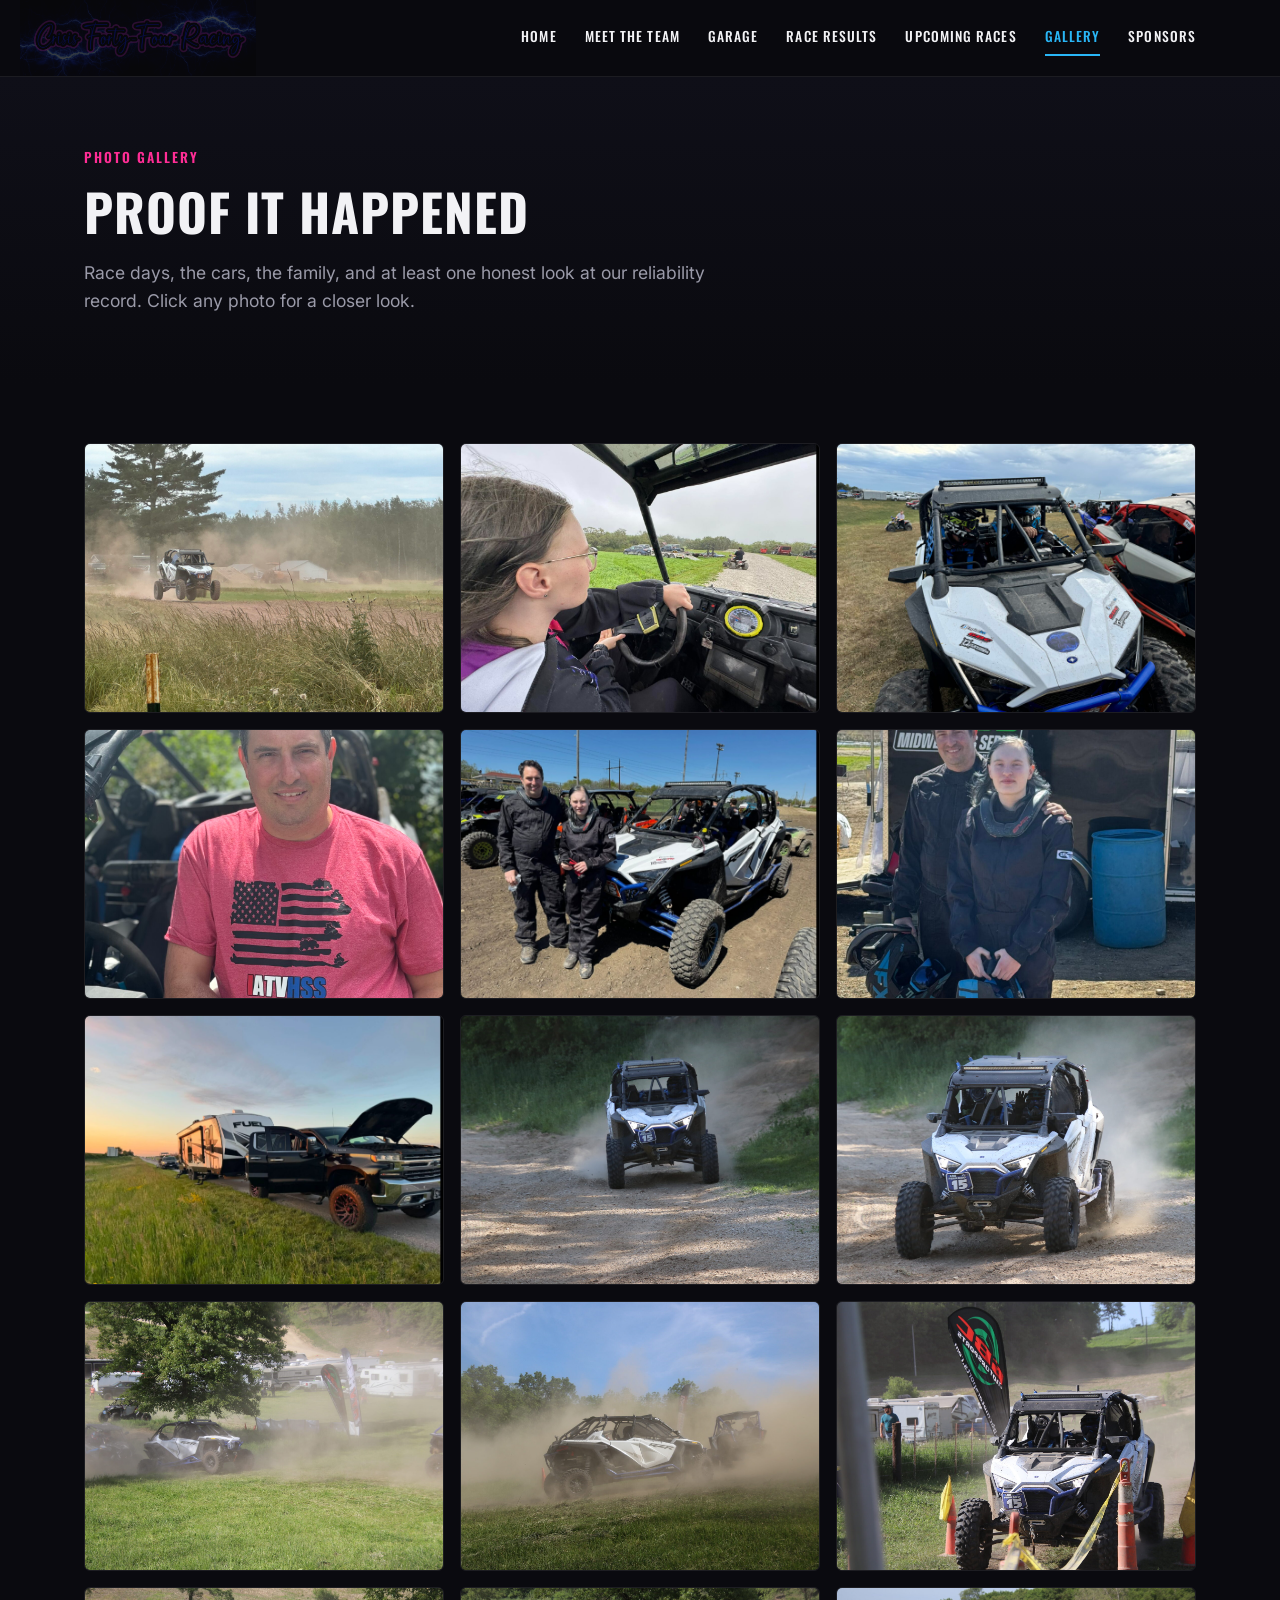
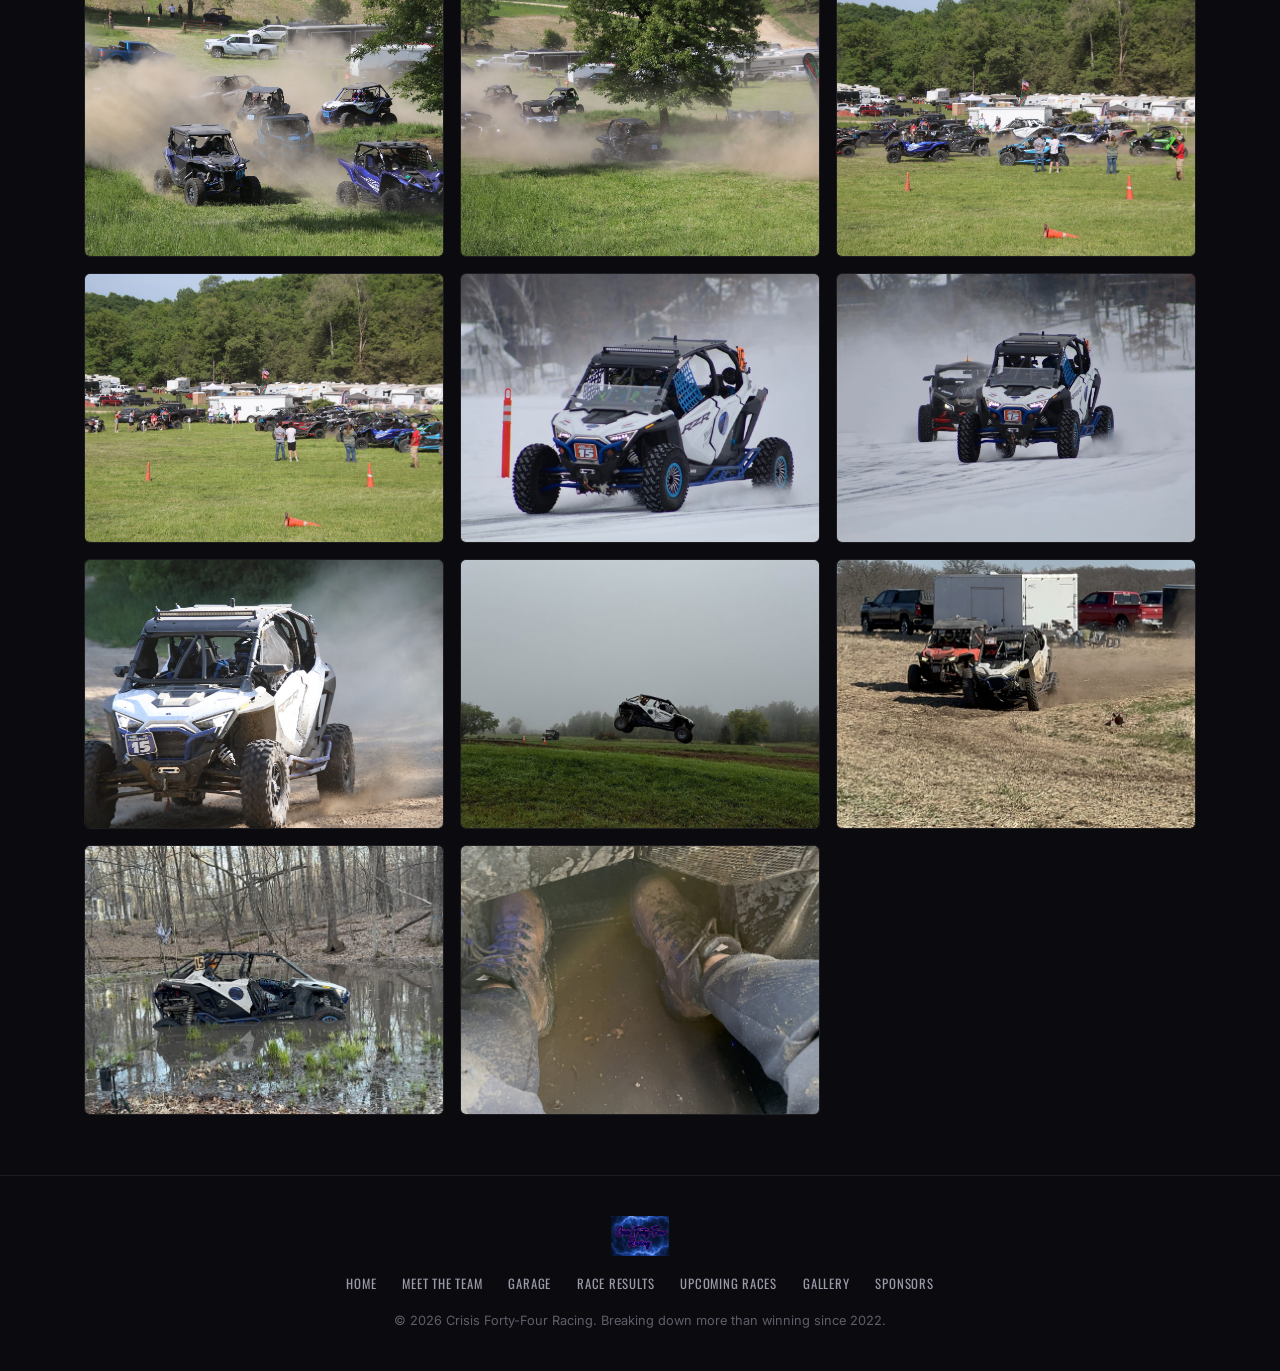
==== gallery.html @ ea94658a "Initial commit — crisisfortyfour.com site" ====
<!doctype html>
<html lang="en">
<head>
<meta charset="UTF-8">
<meta name="viewport" content="width=device-width, initial-scale=1">
<title>Photo Gallery — Crisis Forty-Four Racing</title>
<meta name="description" content="Photo gallery for Crisis Forty-Four Racing — race day shots, the cars, the family, and the occasional breakdown.">
<link rel="stylesheet" href="assets/styles.css">
<link rel="icon" href="assets/images/logo-stacked.png">
</head>
<body>

<header class="site-header">
  <a href="index.html" class="header-logo-bg" aria-label="Crisis Forty-Four Racing &mdash; Home"><img src="assets/images/logo-long.png" alt=""></a>
  <div class="nav-inner">
    <nav class="main-nav">
      <a href="index.html">Home</a>
      <a href="team.html">Meet the Team</a>
      <a href="garage.html">Garage</a>
      <a href="results.html">Race Results</a>
      <a href="upcoming.html">Upcoming Races</a>
      <a href="gallery.html" class="active">Gallery</a>
      <a href="sponsors.html">Sponsors</a>
    </nav>
  </div>
</header>

<section class="hero hero-plain">
  <div class="wrap hero-content" style="text-align:left;">
    <span class="kicker">Photo Gallery</span>
    <h1 style="font-size:clamp(2rem,5vw,3.2rem);">Proof It Happened</h1>
    <p class="sub" style="margin-left:0;">Race days, the cars, the family, and at least one honest look at our reliability record. Click any photo for a closer look.</p>
  </div>
</section>

<section>
  <div class="wrap">
    <div class="gallery-grid" id="gallery">

      <div class="gallery-item" data-full="assets/images/hero-jump.jpg" data-caption="#15 mid-jump, kicking up a dust cloud.">
        <img src="assets/images/hero-jump.jpg" alt="Lou's Pro XP mid-jump">
        <div class="gallery-caption">#15 mid-jump, kicking up a dust cloud.</div>
      </div>

      <div class="gallery-item" data-full="assets/images/lizzy-driving.jpg" data-caption="Lizzy at the wheel, Car #66.">
        <img src="assets/images/lizzy-driving.jpg" alt="Lizzy driving">
        <div class="gallery-caption">Lizzy at the wheel, Car #66.</div>
      </div>

      <div class="gallery-item" data-full="assets/images/pro-xp-decals.jpg" data-caption="The Pro XP front 3/4, fully stickered and ready. Co-pilot expression: cautiously optimistic.">
        <img src="assets/images/pro-xp-decals.jpg" alt="Pro XP front 3/4 with sponsor decals">
        <div class="gallery-caption">The Limo, fully stickered and ready. Co-pilot expression: cautiously optimistic.</div>
      </div>

      <div class="gallery-item" data-full="assets/images/lou-portrait.jpg" data-caption="Lou's portrait, next to his car.">
        <img src="assets/images/lou-portrait.jpg" alt="Lou next to his car">
        <div class="gallery-caption">Lou's portrait, next to his car.</div>
      </div>

      <div class="gallery-item" data-full="assets/images/team-origin.jpg" data-caption="Lou and Lizzy suited up with the Pro XP.">
        <img src="assets/images/team-origin.jpg" alt="Lou and Lizzy suited up">
        <div class="gallery-caption">Lou and Lizzy suited up with the Pro XP.</div>
      </div>

      <div class="gallery-item" data-full="assets/images/team-trailer.jpg" data-caption="Lou and Lizzy with helmets in front of the MWSS trailer.">
        <img src="assets/images/team-trailer.jpg" alt="Lou and Lizzy with helmets, trailer in background">
        <div class="gallery-caption">Lou and Lizzy with helmets, in front of the MWSS trailer.</div>
      </div>

      <div class="gallery-item" data-full="assets/images/breakdown-sunset.jpg" data-caption="I-35, somewhere between Fort Dodge and home. The truck decided it also needed a break. Golden hour, though.">
        <img src="assets/images/breakdown-sunset.jpg" alt="Truck and trailer broken down at sunset">
        <div class="gallery-caption">I-35, somewhere between Fort Dodge and home. The truck decided it also needed a break. Golden hour, though.</div>
      </div>

      <div class="gallery-item" data-full="assets/images/badger-15-headon.jpg" data-caption="#15 coming straight at the camera, dust and all. The Badger, Wauzeka, WI.">
        <img src="assets/images/badger-15-headon.jpg" alt="Lou's Pro XP #15 racing head-on through dust">
        <div class="gallery-caption">#15 coming straight at the camera, dust and all. The Badger, Wauzeka, WI.</div>
      </div>

      <div class="gallery-item" data-full="assets/images/badger-15-wave.jpg" data-caption="Co-pilot giving a wave on the way by &mdash; #15 at The Badger.">
        <img src="assets/images/badger-15-wave.jpg" alt="Co-pilot waving from Lou's Pro XP #15">
        <div class="gallery-caption">Co-pilot giving a wave on the way by &mdash; #15 at The Badger.</div>
      </div>

      <div class="gallery-item" data-full="assets/images/badger-15-side.jpg" data-caption="#15 kicking up a rooster tail of dust under the trees.">
        <img src="assets/images/badger-15-side.jpg" alt="Lou's Pro XP #15 side profile in dust">
        <div class="gallery-caption">#15 kicking up a rooster tail of dust under the trees.</div>
      </div>

      <div class="gallery-item" data-full="assets/images/badger-15-chase.jpg" data-caption="#15 chasing down the car ahead, full send.">
        <img src="assets/images/badger-15-chase.jpg" alt="Lou's Pro XP #15 chasing another car through dust">
        <div class="gallery-caption">#15 chasing down the car ahead, full send.</div>
      </div>

      <div class="gallery-item" data-full="assets/images/badger-15-checkpoint.jpg" data-caption="Working through a flagged checkpoint &mdash; #15 at The Badger.">
        <img src="assets/images/badger-15-checkpoint.jpg" alt="Lou's Pro XP #15 passing through a flagged checkpoint">
        <div class="gallery-caption">Working through a flagged checkpoint &mdash; #15 at The Badger.</div>
      </div>

      <div class="gallery-item" data-full="assets/images/badger-pack-dust.jpg" data-caption="A full pack of UTVs kicking up dust through an open field, from Lou's first-ever race (IATVHSS, 2023).">
        <img src="assets/images/badger-pack-dust.jpg" alt="A pack of UTVs racing through an open field kicking up dust">
        <div class="gallery-caption">A full pack of UTVs kicking up dust through an open field, from Lou's first-ever race (IATVHSS, 2023).</div>
      </div>

      <div class="gallery-item" data-full="assets/images/badger-treeline-dust.jpg" data-caption="Racing through the tree line, buried in dust.">
        <img src="assets/images/badger-treeline-dust.jpg" alt="UTVs racing through trees, heavily obscured by dust">
        <div class="gallery-caption">Racing through the tree line, buried in dust.</div>
      </div>

      <div class="gallery-item" data-full="assets/images/badger-lineup.jpg" data-caption="Staged and waiting for the green flag.">
        <img src="assets/images/badger-lineup.jpg" alt="A row of UTVs staged at the starting line">
        <div class="gallery-caption">Staged and waiting for the green flag.</div>
      </div>

      <div class="gallery-item" data-full="assets/images/badger-paddock.jpg" data-caption="The paddock before the chaos starts. Trucks, trailers, and a whole lot of RVs.">
        <img src="assets/images/badger-paddock.jpg" alt="The paddock area with trucks, trailers, and UTVs before a race">
        <div class="gallery-caption">The paddock before the chaos starts. Trucks, trailers, and a whole lot of RVs.</div>
      </div>

      <div class="gallery-item" data-full="assets/images/iceman-15-solo.jpg" data-caption="Out on the ice at the Iceman &mdash; #15.">
        <img src="assets/images/iceman-15-solo.jpg" alt="Lou's Pro XP #15 racing on the ice">
        <div class="gallery-caption">Out on the ice at the Iceman &mdash; #15.</div>
      </div>

      <div class="gallery-item" data-full="assets/images/iceman-15-pack.jpg" data-caption="Chasing down the field on ice.">
        <img src="assets/images/iceman-15-pack.jpg" alt="Lou's Pro XP #15 racing another car on the ice">
        <div class="gallery-caption">Chasing down the field on ice.</div>
      </div>

      <div class="gallery-item" data-full="assets/images/action-15-headon-dust.jpg" data-caption="Straight at the camera, dust and all &mdash; #15.">
        <img src="assets/images/action-15-headon-dust.jpg" alt="Lou's Pro XP #15 racing head-on through dust">
        <div class="gallery-caption">Straight at the camera, dust and all &mdash; #15.</div>
      </div>

      <div class="gallery-item" data-full="assets/images/action-15-jump-fog.jpg" data-caption="Fully committed, fog and all &mdash; #15.">
        <img src="assets/images/action-15-jump-fog.jpg" alt="Lou's Pro XP #15 catching air in foggy conditions">
        <div class="gallery-caption">Fully committed, fog and all &mdash; #15.</div>
      </div>

      <div class="gallery-item" data-full="assets/images/action-15-sidebyside.jpg" data-caption="Side by side, racing for position.">
        <img src="assets/images/action-15-sidebyside.jpg" alt="Two UTVs racing side by side across a dirt field">
        <div class="gallery-caption">Side by side, racing for position.</div>
      </div>

      <div class="gallery-item" data-full="assets/images/swamp-15-wide.jpg" data-caption="Found the limits of a water crossing &mdash; #15.">
        <img src="assets/images/swamp-15-wide.jpg" alt="Lou's Pro XP #15 stuck in a flooded water crossing">
        <div class="gallery-caption">Found the limits of a water crossing &mdash; #15.</div>
      </div>

      <div class="gallery-item" data-full="assets/images/mud-boots.jpg" data-caption="The view from the cockpit isn't always glamorous.">
        <img src="assets/images/mud-boots.jpg" alt="Muddy boots in the footwell of the UTV">
        <div class="gallery-caption">The view from the cockpit isn't always glamorous.</div>
      </div>

    </div>
  </div>
</section>

<div class="lightbox" id="lightbox">
  <div class="lightbox-close" id="lightbox-close">&times;</div>
  <div class="lightbox-prev" id="lightbox-prev">&#8249;</div>
  <div>
    <img id="lightbox-img" src="" alt="">
    <p class="lightbox-caption" id="lightbox-caption"></p>
  </div>
  <div class="lightbox-next" id="lightbox-next">&#8250;</div>
</div>

<footer class="site-footer">
  <div class="wrap">
    <div class="footer-logo"><img src="assets/images/logo-stacked.png" alt="Crisis Forty-Four Racing"></div>
    <div class="footer-links">
      <a href="index.html">Home</a>
      <a href="team.html">Meet the Team</a>
      <a href="garage.html">Garage</a>
      <a href="results.html">Race Results</a>
      <a href="upcoming.html">Upcoming Races</a>
      <a href="gallery.html">Gallery</a>
      <a href="sponsors.html">Sponsors</a>
    </div>
    <div class="footer-fine">&copy; 2026 Crisis Forty-Four Racing. Breaking down more than winning since 2022.</div>
  </div>
</footer>

<script>
(function () {
  var items = Array.prototype.slice.call(document.querySelectorAll('.gallery-item'));
  var lightbox = document.getElementById('lightbox');
  var img = document.getElementById('lightbox-img');
  var caption = document.getElementById('lightbox-caption');
  var idx = 0;

  function open(i) {
    idx = i;
    img.src = items[idx].dataset.full;
    caption.textContent = items[idx].dataset.caption;
    lightbox.classList.add('open');
  }
  function close() { lightbox.classList.remove('open'); }
  function next() { open((idx + 1) % items.length); }
  function prev() { open((idx - 1 + items.length) % items.length); }

  items.forEach(function (el, i) {
    el.addEventListener('click', function () { open(i); });
  });
  document.getElementById('lightbox-close').addEventListener('click', close);
  document.getElementById('lightbox-next').addEventListener('click', next);
  document.getElementById('lightbox-prev').addEventListener('click', prev);
  lightbox.addEventListener('click', function (e) { if (e.target === lightbox) close(); });
  document.addEventListener('keydown', function (e) {
    if (!lightbox.classList.contains('open')) return;
    if (e.key === 'Escape') close();
    if (e.key === 'ArrowRight') next();
    if (e.key === 'ArrowLeft') prev();
  });
})();
</script>

</body>
</html>
---- assets/styles.css ----
/* Crisis Forty-Four Racing — site styles */

@import url('https://fonts.googleapis.com/css2?family=Oswald:wght@400;500;600;700&family=Inter:wght@400;500;600&display=swap');

:root {
  --bg: #0a0a0f;
  --bg-panel: #13131c;
  --bg-panel-2: #1a1a26;
  --border: rgba(255,255,255,0.08);
  --text: #f2f2f5;
  --muted: #9a9aa8;
  --blue: #29b6f6;
  --magenta: #ff2d95;
  --max-width: 1160px;
}

* { box-sizing: border-box; }

html, body {
  margin: 0;
  padding: 0;
  background: var(--bg);
  color: var(--text);
  font-family: 'Inter', system-ui, -apple-system, sans-serif;
  line-height: 1.6;
  -webkit-font-smoothing: antialiased;
}

img { max-width: 100%; display: block; }

h1, h2, h3, h4 {
  font-family: 'Oswald', sans-serif;
  text-transform: uppercase;
  letter-spacing: 0.02em;
  margin: 0;
  line-height: 1.1;
}

a { color: var(--blue); text-decoration: none; }
a:hover { text-decoration: underline; }

.wrap {
  max-width: var(--max-width);
  margin: 0 auto;
  padding: 0 24px;
}

/* Header / nav */
header.site-header {
  position: sticky;
  top: 0;
  z-index: 50;
  background: rgba(10,10,15,0.92);
  backdrop-filter: blur(8px);
  border-bottom: 1px solid var(--border);
  overflow: hidden;
}

.header-logo-bg {
  position: absolute;
  top: 50%;
  left: 20px;
  transform: translateY(-50%);
  height: 120px;
  width: auto;
  opacity: 0.22;
  z-index: 0;
  display: block;
  transition: opacity 0.15s;
}
.header-logo-bg:hover { opacity: 0.34; }
.header-logo-bg img { height: 100%; width: auto; display: block; }

.nav-inner {
  position: relative;
  z-index: 1;
  max-width: var(--max-width);
  margin: 0 auto;
  padding: 20px 24px;
  display: flex;
  align-items: center;
  justify-content: flex-end;
  gap: 20px;
  flex-wrap: wrap;
}

nav.main-nav {
  display: flex;
  gap: 28px;
  flex-wrap: wrap;
}

nav.main-nav a {
  color: var(--text);
  font-family: 'Oswald', sans-serif;
  font-size: 0.85rem;
  font-weight: 500;
  letter-spacing: 0.08em;
  text-transform: uppercase;
  text-decoration: none;
  padding: 6px 0;
  border-bottom: 2px solid transparent;
  transition: color 0.15s, border-color 0.15s;
}

nav.main-nav a:hover,
nav.main-nav a.active {
  color: var(--blue);
  border-bottom-color: var(--blue);
}

/* Logo banner */
.logo-banner {
  padding: 34px 0 26px;
  text-align: center;
  background: var(--bg);
  border-bottom: 1px solid var(--border);
}
.logo-banner img {
  display: block;
  width: 100vw;
  margin: 0 auto;
}

/* Hero */
.hero {
  position: relative;
  padding: 90px 0 70px;
  overflow: hidden;
}

.hero-bg {
  position: absolute;
  inset: 0;
  background-size: cover;
  background-position: center;
  z-index: 0;
}

.hero-bg::after {
  content: '';
  position: absolute;
  inset: 0;
  background: linear-gradient(180deg, rgba(10,10,15,0.55) 0%, rgba(10,10,15,0.7) 40%, rgba(10,10,15,0.95) 100%);
}

.hero-content {
  position: relative;
  z-index: 1;
  text-align: center;
}

.hero-content .kicker {
  color: var(--magenta);
  font-family: 'Oswald', sans-serif;
  font-size: 0.85rem;
  font-weight: 600;
  letter-spacing: 0.15em;
  text-transform: uppercase;
  margin-bottom: 14px;
  display: block;
}

.hero-content h1 {
  font-size: clamp(2rem, 5.5vw, 4rem);
  font-weight: 700;
  margin-bottom: 20px;
}

.hero-content p.sub {
  color: var(--muted);
  font-size: 1.1rem;
  max-width: 640px;
  margin: 0 auto 28px;
}

.hero.hero-plain {
  padding: 70px 0 40px;
  background: linear-gradient(180deg, #0f0f18 0%, var(--bg) 100%);
}

.btn {
  display: inline-block;
  background: var(--blue);
  color: #05131a;
  font-family: 'Oswald', sans-serif;
  font-weight: 600;
  letter-spacing: 0.05em;
  text-transform: uppercase;
  padding: 14px 34px;
  border-radius: 4px;
  text-decoration: none;
  transition: transform 0.15s, box-shadow 0.15s;
}

.btn:hover {
  text-decoration: none;
  transform: translateY(-2px);
  box-shadow: 0 8px 20px rgba(41,182,246,0.25);
}

/* Sections */
section {
  padding: 60px 0;
}

section.alt {
  background: var(--bg-panel);
  border-top: 1px solid var(--border);
  border-bottom: 1px solid var(--border);
}

.section-head { margin-bottom: 36px; }
.section-head .kicker {
  color: var(--magenta);
  font-family: 'Oswald', sans-serif;
  font-size: 0.8rem;
  font-weight: 600;
  letter-spacing: 0.15em;
  text-transform: uppercase;
  display: block;
  margin-bottom: 10px;
}
.section-head h2 { font-size: clamp(1.6rem, 4vw, 2.4rem); }

/* Driver cards */
.driver-grid {
  display: grid;
  grid-template-columns: repeat(2, 1fr);
  gap: 28px;
}

@media (max-width: 720px) {
  .driver-grid { grid-template-columns: 1fr; }
}

.driver-card {
  background: var(--bg-panel);
  border: 1px solid var(--border);
  border-radius: 8px;
  overflow: hidden;
}

.driver-photo {
  position: relative;
  aspect-ratio: 4/3;
  overflow: hidden;
}

.driver-photo img {
  width: 100%;
  height: 100%;
  object-fit: cover;
}

.car-number {
  position: absolute;
  top: 14px;
  right: 14px;
  font-family: 'Oswald', sans-serif;
  font-weight: 700;
  font-size: 1.4rem;
  padding: 4px 14px;
  border-radius: 4px;
  background: rgba(10,10,15,0.85);
}

.car-number.blue { color: var(--blue); border: 1px solid var(--blue); }
.car-number.magenta { color: var(--magenta); border: 1px solid var(--magenta); }

.driver-info { padding: 22px 24px 26px; }
.driver-info h3 { font-size: 1.5rem; margin-bottom: 4px; }
.driver-role {
  font-family: 'Oswald', sans-serif;
  font-size: 0.8rem;
  letter-spacing: 0.08em;
  text-transform: uppercase;
  margin-bottom: 16px;
}
.driver-role.blue { color: var(--blue); }
.driver-role.magenta { color: var(--magenta); }

.spec-grid {
  display: grid;
  grid-template-columns: 1fr 1fr;
  gap: 12px 20px;
  background: var(--bg-panel-2);
  border-radius: 6px;
  padding: 16px 18px;
  margin-bottom: 18px;
}

.spec-label {
  font-family: 'Oswald', sans-serif;
  font-size: 0.7rem;
  letter-spacing: 0.1em;
  color: var(--muted);
  text-transform: uppercase;
  margin-bottom: 2px;
}
.spec-value { font-size: 0.95rem; }
.spec-value.nickname { color: var(--blue); font-style: italic; }

.driver-bio p { color: var(--muted); font-size: 0.95rem; }

/* Origin story */
.origin-grid {
  display: grid;
  grid-template-columns: 1.1fr 0.9fr;
  gap: 44px;
  align-items: start;
}

@media (max-width: 800px) {
  .origin-grid { grid-template-columns: 1fr; }
}

.origin-text p { margin: 0 0 18px; color: #d8d8de; }
.origin-text p:last-child { margin-bottom: 0; }

.origin-photo-wrap { position: relative; }
.origin-photo-wrap img { border-radius: 8px; }
.origin-caption {
  position: absolute;
  bottom: 14px;
  left: 14px;
  background: rgba(10,10,15,0.85);
  border-left: 3px solid var(--blue);
  padding: 8px 14px;
  font-family: 'Oswald', sans-serif;
  font-size: 0.85rem;
}
.origin-caption .car-model { color: var(--muted); display:block; font-size: 0.75rem; text-transform: none; letter-spacing: 0; font-family: 'Inter', sans-serif; }

.pullquote {
  margin-top: 24px;
  background: var(--bg-panel-2);
  border-left: 3px solid var(--blue);
  padding: 18px 22px;
  font-style: italic;
  color: #d8d8de;
}

/* Supporting cast */
.support-card {
  background: var(--bg-panel);
  border: 1px solid var(--border);
  border-radius: 8px;
  padding: 26px 28px;
  margin-bottom: 18px;
}
.support-card h4 { font-size: 1.1rem; margin-bottom: 10px; color: var(--magenta); }
.support-card p { color: #d8d8de; margin: 0; }

.disclaimer {
  text-align: center;
  color: var(--muted);
  font-style: italic;
  margin-top: 30px;
  font-size: 0.95rem;
}

/* Results page */
.aside-box {
  margin-top: 22px;
  border-left: 3px solid var(--magenta);
  background: var(--bg-panel-2);
  padding: 16px 20px;
  font-style: italic;
  color: #d8d8de;
}

.history-grid {
  display: grid;
  grid-template-columns: repeat(2, 1fr);
  gap: 24px;
}
@media (max-width: 720px) { .history-grid { grid-template-columns: 1fr; } }

.history-card {
  background: var(--bg-panel);
  border: 1px solid var(--border);
  border-radius: 8px;
  padding: 24px 26px;
}
.history-card.highlight { border-color: var(--blue); }
.history-card .season {
  font-family: 'Oswald', sans-serif;
  font-size: 0.8rem;
  letter-spacing: 0.1em;
  color: var(--muted);
  text-transform: uppercase;
}
.history-card .result {
  font-size: 1.6rem;
  font-weight: 700;
  font-family: 'Oswald', sans-serif;
  margin: 8px 0;
}
.history-card.highlight .result { color: var(--blue); }
.history-card .note { color: var(--muted); font-size: 0.9rem; }

.standing-grid {
  display: grid;
  grid-template-columns: repeat(2, 1fr);
  gap: 24px;
}
@media (max-width: 720px) { .standing-grid { grid-template-columns: 1fr; } }

.standing-card {
  background: var(--bg-panel);
  border: 1px solid var(--border);
  border-radius: 8px;
  padding: 22px 24px;
}
.standing-card.blue { border-color: var(--blue); }
.standing-card.magenta { border-color: var(--magenta); }
.standing-card h4 { font-size: 1.2rem; margin-bottom: 2px; }
.standing-card .class-label { font-size: 0.8rem; color: var(--muted); text-transform: uppercase; letter-spacing: 0.06em; margin-bottom: 14px; display:block; }
.standing-row { display: flex; justify-content: space-between; padding: 6px 0; border-bottom: 1px solid var(--border); font-size: 0.92rem; }
.standing-row:last-child { border-bottom: none; }
.standing-row .val { color: var(--text); font-weight: 600; }

.schedule-list { display: flex; flex-direction: column; gap: 12px; }
.schedule-row {
  display: flex;
  justify-content: space-between;
  align-items: center;
  background: var(--bg-panel);
  border: 1px solid var(--border);
  border-radius: 6px;
  padding: 16px 22px;
  flex-wrap: wrap;
  gap: 8px;
}
.schedule-row.next {
  border-left: 4px solid var(--magenta);
  background: var(--bg-panel-2);
}
.schedule-date { font-family: 'Oswald', sans-serif; font-weight: 600; min-width: 90px; }
.schedule-loc { color: var(--muted); flex: 1; }
.badge-next {
  background: var(--magenta);
  color: #1a0210;
  font-family: 'Oswald', sans-serif;
  font-size: 0.7rem;
  font-weight: 700;
  letter-spacing: 0.08em;
  text-transform: uppercase;
  padding: 4px 10px;
  border-radius: 3px;
}

/* Video embeds */
.video-grid {
  display: grid;
  grid-template-columns: repeat(2, 1fr);
  gap: 28px;
}
@media (max-width: 720px) { .video-grid { grid-template-columns: 1fr; } }

.video-embed-wrap {
  background: var(--bg-panel);
  border: 1px solid var(--border);
  border-radius: 8px;
  overflow: hidden;
}
.video-embed {
  position: relative;
  width: 100%;
  aspect-ratio: 16 / 9;
}
.video-embed iframe {
  position: absolute;
  inset: 0;
  width: 100%;
  height: 100%;
  border: 0;
}
.video-caption {
  padding: 14px 18px 18px;
  font-size: 0.9rem;
  color: var(--muted);
}
.video-caption strong { color: var(--text); font-family: 'Oswald', sans-serif; font-weight: 500; }

/* Gallery */
.gallery-grid {
  display: grid;
  grid-template-columns: repeat(3, 1fr);
  gap: 16px;
}
@media (max-width: 900px) { .gallery-grid { grid-template-columns: repeat(2, 1fr); } }
@media (max-width: 560px) { .gallery-grid { grid-template-columns: 1fr; } }

.gallery-item {
  position: relative;
  aspect-ratio: 4/3;
  overflow: hidden;
  border-radius: 6px;
  cursor: zoom-in;
  border: 1px solid var(--border);
}
.gallery-item img {
  width: 100%; height: 100%; object-fit: cover;
  transition: transform 0.25s;
}
.gallery-item:hover img { transform: scale(1.06); }
.gallery-caption {
  position: absolute;
  left: 0; right: 0; bottom: 0;
  background: linear-gradient(180deg, transparent, rgba(0,0,0,0.85));
  padding: 30px 14px 12px;
  font-size: 0.85rem;
  color: #eee;
  opacity: 0;
  transition: opacity 0.2s;
}
.gallery-item:hover .gallery-caption { opacity: 1; }

.lightbox {
  position: fixed;
  inset: 0;
  background: rgba(5,5,8,0.94);
  display: none;
  align-items: center;
  justify-content: center;
  z-index: 200;
  padding: 40px 20px;
}
.lightbox.open { display: flex; }
.lightbox img { max-width: 90vw; max-height: 78vh; border-radius: 6px; }
.lightbox-caption { color: #ddd; text-align: center; margin-top: 16px; max-width: 640px; font-size: 0.95rem; }
.lightbox-close, .lightbox-prev, .lightbox-next {
  position: absolute;
  background: rgba(255,255,255,0.08);
  border: 1px solid var(--border);
  color: #fff;
  border-radius: 50%;
  width: 44px; height: 44px;
  display: flex; align-items: center; justify-content: center;
  cursor: pointer;
  font-size: 1.3rem;
  user-select: none;
}
.lightbox-close { top: 24px; right: 24px; }
.lightbox-prev { left: 24px; top: 50%; transform: translateY(-50%); }
.lightbox-next { right: 24px; top: 50%; transform: translateY(-50%); }

/* Sponsors */
.sponsor-grid {
  display: grid;
  grid-template-columns: repeat(2, 1fr);
  gap: 20px;
}
@media (max-width: 720px) { .sponsor-grid { grid-template-columns: 1fr; } }

.sponsor-card {
  background: var(--bg-panel);
  border: 1px solid var(--border);
  border-radius: 8px;
  padding: 26px 28px;
  display: flex;
  flex-direction: column;
  gap: 10px;
}
.sponsor-card-head {
  display: flex;
  justify-content: space-between;
  align-items: flex-start;
  gap: 12px;
}
.sponsor-card h3 { font-size: 1.3rem; }
.sponsor-badge {
  font-family: 'Oswald', sans-serif;
  font-size: 0.68rem;
  letter-spacing: 0.08em;
  text-transform: uppercase;
  padding: 4px 10px;
  border-radius: 3px;
  white-space: nowrap;
  border: 1px solid var(--blue);
  color: var(--blue);
}
.sponsor-badge.supporting { border-color: var(--muted); color: var(--muted); }
.sponsor-card p { color: var(--muted); margin: 0; }
.sponsor-card .visit { font-family: 'Oswald', sans-serif; font-size: 0.85rem; letter-spacing: 0.04em; text-transform: uppercase; }

.sponsor-cta {
  text-align: center;
  margin-top: 40px;
  padding: 30px;
  background: var(--bg-panel-2);
  border-radius: 8px;
}
.sponsor-cta p { color: var(--muted); margin-bottom: 16px; }

/* Contact form */
.contact-form {
  max-width: 480px;
  margin: 0 auto;
  display: flex;
  flex-direction: column;
  gap: 12px;
  text-align: left;
}
.contact-form input[type="text"],
.contact-form input[type="email"],
.contact-form textarea {
  width: 100%;
  background: var(--bg-panel);
  border: 1px solid var(--border);
  border-radius: 6px;
  padding: 12px 14px;
  color: var(--text);
  font-family: 'Inter', sans-serif;
  font-size: 0.95rem;
  resize: vertical;
}
.contact-form input::placeholder,
.contact-form textarea::placeholder { color: var(--muted); }
.contact-form input:focus,
.contact-form textarea:focus {
  outline: none;
  border-color: var(--blue);
}
.contact-form .btn {
  border: none;
  cursor: pointer;
  align-self: center;
  margin-top: 4px;
}
.form-status {
  min-height: 1.2em;
  margin: 10px 0 0;
  font-size: 0.9rem;
  text-align: center;
}
.form-status.success { color: #4ade80; }
.form-status.error { color: var(--magenta); }

/* Footer */
footer.site-footer {
  border-top: 1px solid var(--border);
  padding: 40px 0;
  text-align: center;
}
.footer-logo img { height: 40px; margin: 0 auto 18px; }
.footer-links { display: flex; justify-content: center; gap: 26px; margin-bottom: 16px; flex-wrap: wrap; }
.footer-links a {
  color: var(--muted);
  font-family: 'Oswald', sans-serif;
  font-size: 0.8rem;
  letter-spacing: 0.06em;
  text-transform: uppercase;
}
.footer-links a:hover { color: var(--text); }
.footer-fine { color: #5f5f6a; font-size: 0.8rem; }
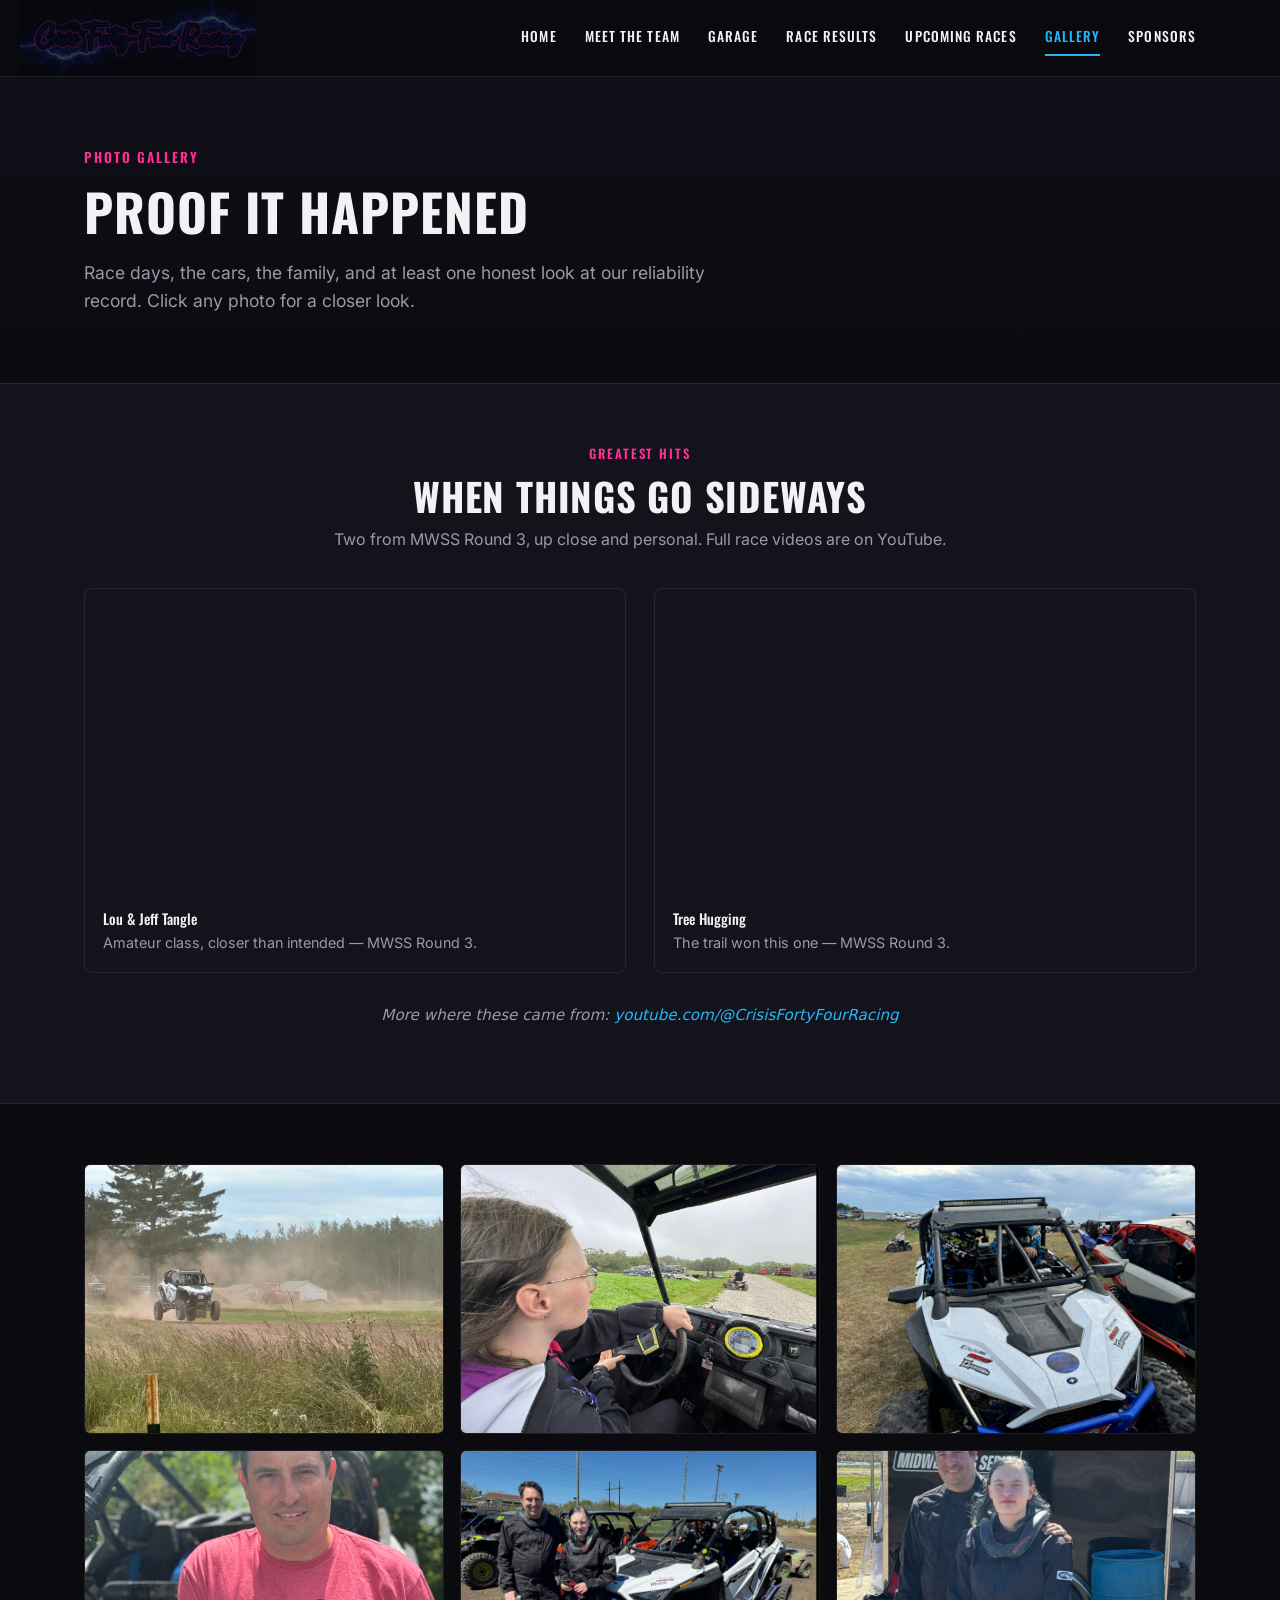
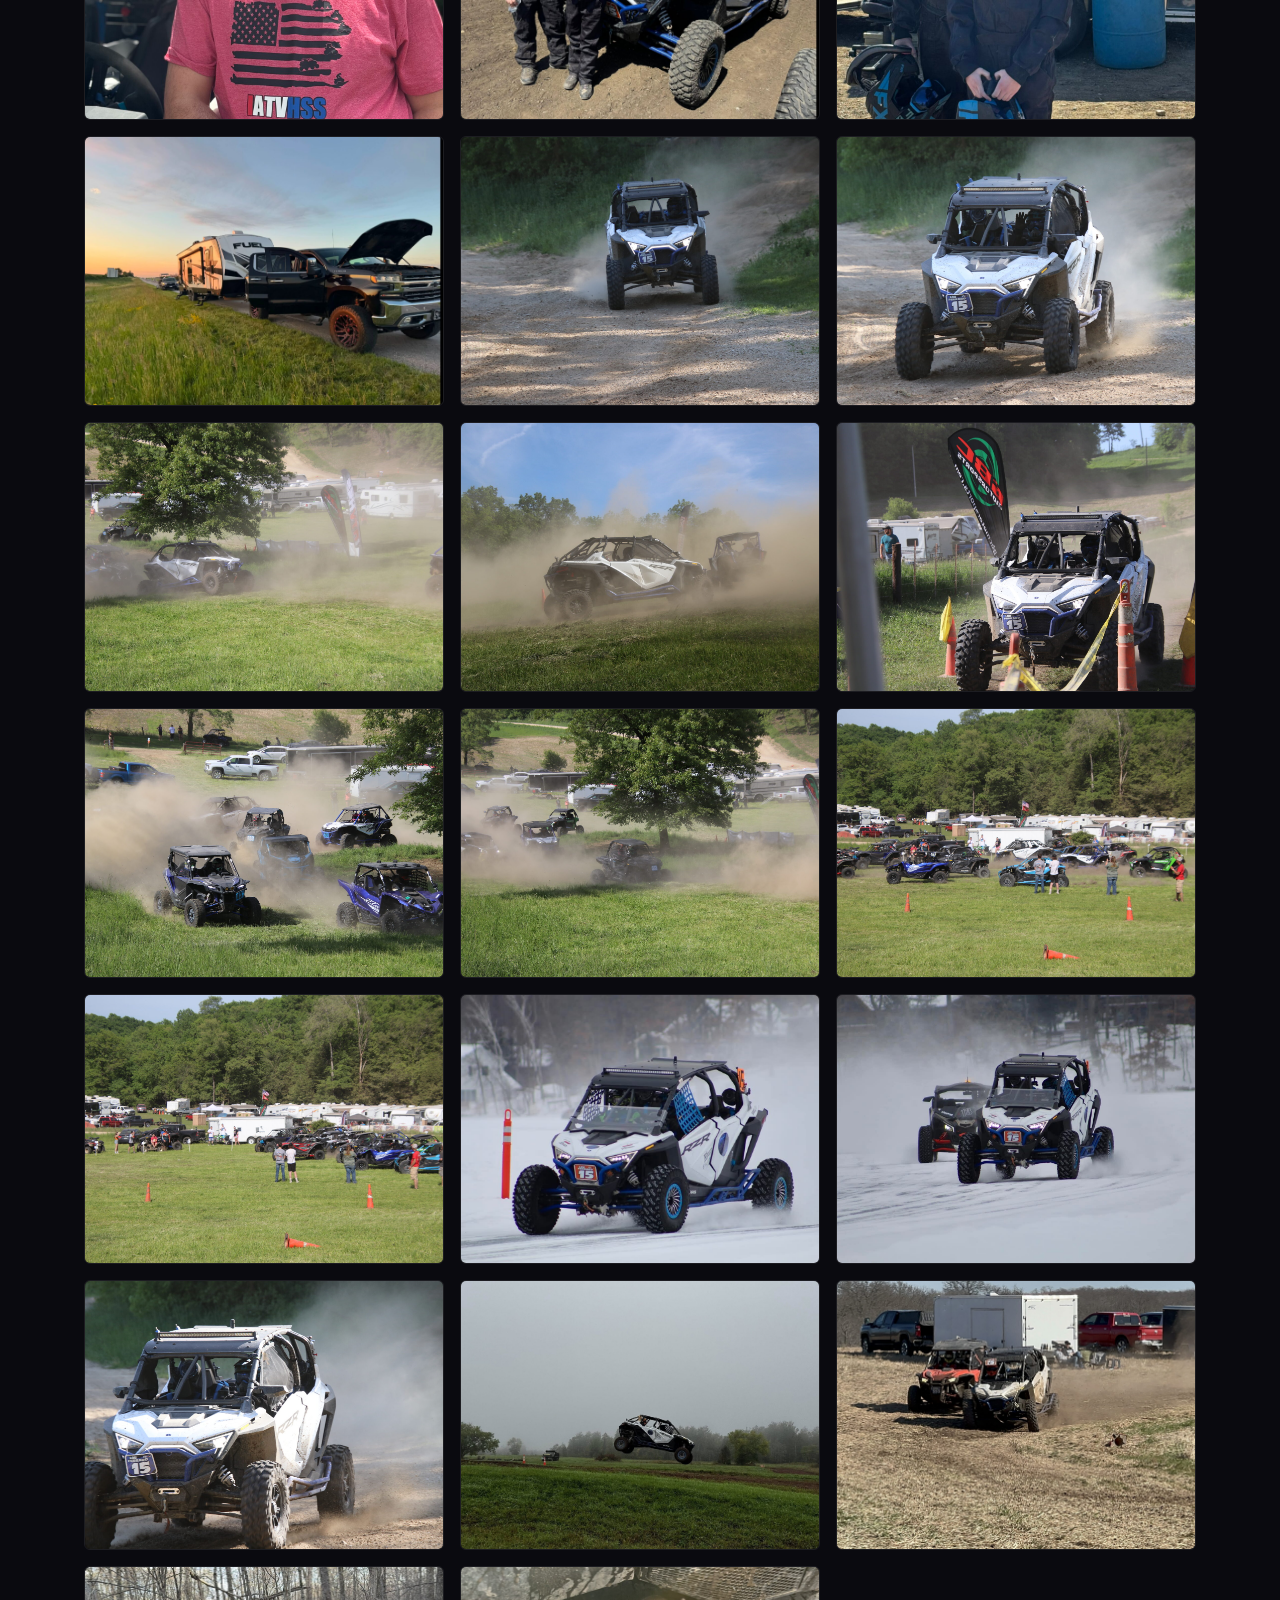
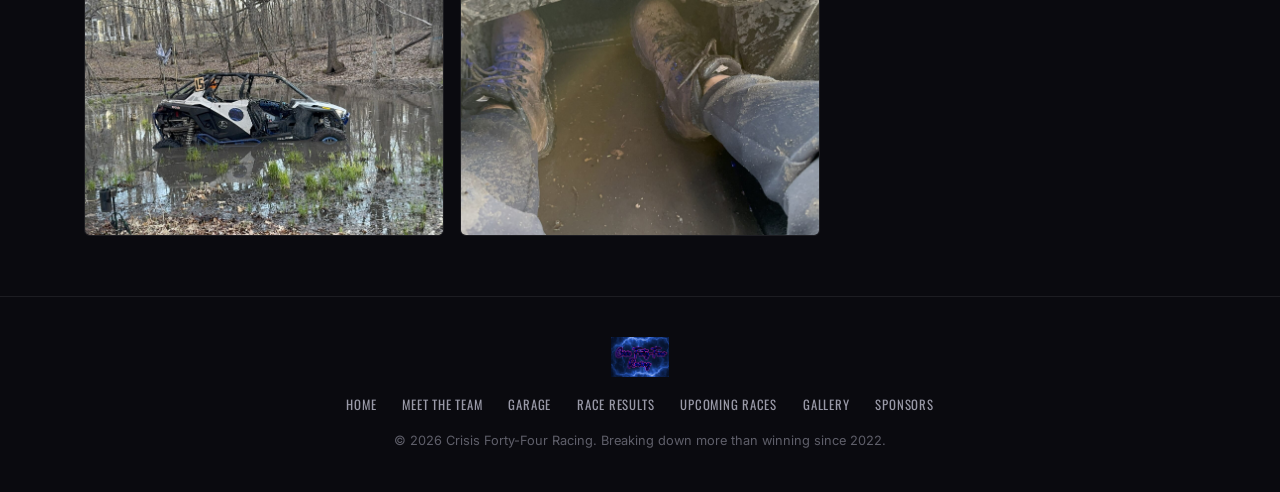
==== commit 5a03cbd6: "Sync site to latest content" ====
--- a/gallery.html
+++ b/gallery.html
@@ -4,7 +4,7 @@
 <meta charset="UTF-8">
 <meta name="viewport" content="width=device-width, initial-scale=1">
 <title>Photo Gallery — Crisis Forty-Four Racing</title>
-<meta name="description" content="Photo gallery for Crisis Forty-Four Racing — race day shots, the cars, the family, and the occasional breakdown.">
+<meta name="description" content="Photo gallery for Crisis Forty-Four Racing — race day shots, the cars, the family, the occasional breakdown, and a couple of Greatest Hits crash videos.">
 <link rel="stylesheet" href="assets/styles.css">
 <link rel="icon" href="assets/images/logo-stacked.png">
 </head>
@@ -30,6 +30,31 @@
     <span class="kicker">Photo Gallery</span>
     <h1 style="font-size:clamp(2rem,5vw,3.2rem);">Proof It Happened</h1>
     <p class="sub" style="margin-left:0;">Race days, the cars, the family, and at least one honest look at our reliability record. Click any photo for a closer look.</p>
+  </div>
+</section>
+
+<section class="alt">
+  <div class="wrap">
+    <div class="section-head" style="text-align:center;">
+      <span class="kicker">Greatest Hits</span>
+      <h2>When Things Go Sideways</h2>
+      <p style="color:var(--muted); margin-top:10px;">Two from MWSS Round 3, up close and personal. Full race videos are on YouTube.</p>
+    </div>
+    <div class="video-grid">
+      <div class="video-embed-wrap">
+        <div class="video-embed">
+          <iframe src="https://www.youtube.com/embed/G2bUmmdyQ9k" title="MWSS Amateur Class Race: Lou &amp; Jeff Tangle" loading="lazy" allow="accelerometer; autoplay; clipboard-write; encrypted-media; gyroscope; picture-in-picture; web-share" allowfullscreen></iframe>
+        </div>
+        <div class="video-caption"><strong>Lou &amp; Jeff Tangle</strong><br>Amateur class, closer than intended &mdash; MWSS Round 3.</div>
+      </div>
+      <div class="video-embed-wrap">
+        <div class="video-embed">
+          <iframe src="https://www.youtube.com/embed/8ACNVltCMj8" title="Tree Hugging" loading="lazy" allow="accelerometer; autoplay; clipboard-write; encrypted-media; gyroscope; picture-in-picture; web-share" allowfullscreen></iframe>
+        </div>
+        <div class="video-caption"><strong>Tree Hugging</strong><br>The trail won this one &mdash; MWSS Round 3.</div>
+      </div>
+    </div>
+    <p class="disclaimer">More where these came from: <a href="https://youtube.com/@CrisisFortyFourRacing" target="_blank" rel="noopener">youtube.com/@CrisisFortyFourRacing</a></p>
   </div>
 </section>
 
--- a/assets/styles.css
+++ b/assets/styles.css
@@ -586,6 +586,24 @@
 .sponsor-card p { color: var(--muted); margin: 0; }
 .sponsor-card .visit { font-family: 'Oswald', sans-serif; font-size: 0.85rem; letter-spacing: 0.04em; text-transform: uppercase; }
 
+.acknowledgement-grid {
+  display: grid;
+  grid-template-columns: repeat(3, 1fr);
+  gap: 16px;
+  margin-top: 30px;
+}
+@media (max-width: 900px) { .acknowledgement-grid { grid-template-columns: repeat(2, 1fr); } }
+@media (max-width: 560px) { .acknowledgement-grid { grid-template-columns: 1fr; } }
+.acknowledgement-card {
+  background: var(--bg-panel);
+  border: 1px solid var(--border);
+  border-radius: 8px;
+  padding: 18px 20px;
+}
+.acknowledgement-card h4 { font-size: 1.05rem; margin-bottom: 6px; }
+.acknowledgement-card p { color: var(--muted); font-size: 0.88rem; margin: 0 0 8px; }
+.acknowledgement-card .visit { font-family: 'Oswald', sans-serif; font-size: 0.78rem; letter-spacing: 0.04em; text-transform: uppercase; }
+
 .sponsor-cta {
   text-align: center;
   margin-top: 40px;
